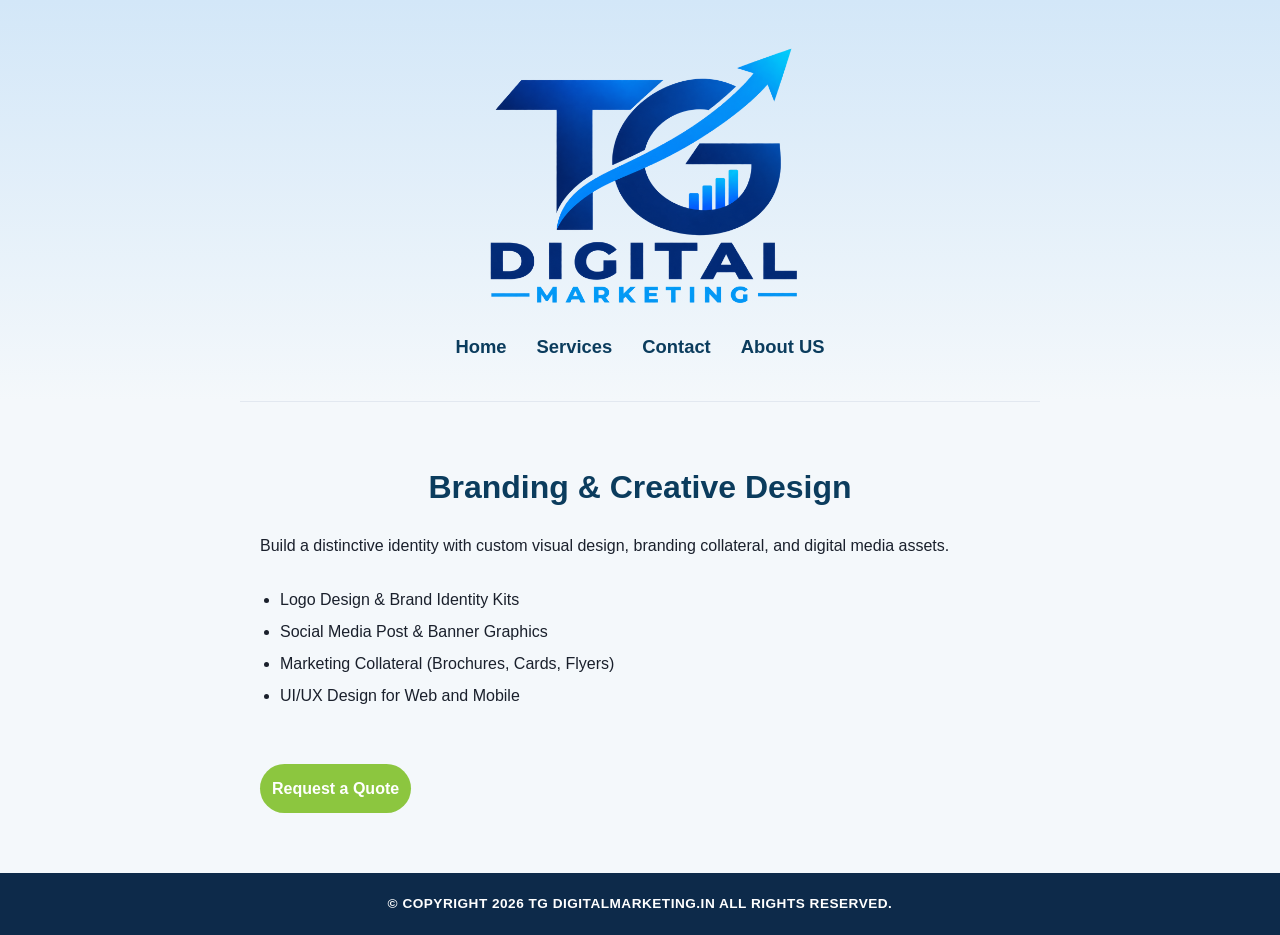
==== bcd.html @ 1688888a "Create bcd.html" ====
<!DOCTYPE html>
<html lang="en">
<head>
    <meta charset="UTF-8">
    <meta name="viewport" content="width=device-width, initial-scale=1.0">
    <title>Branding & Creative Design - TG Digital Marketing</title>
    <link rel="stylesheet" href="styles.css">
</head>
<body>

    <header class="hero" style="min-height: 40vh;">
        <div class="main-logo">
            <a href="index.html"><img src="mylogo1.png" alt="TG Digital Marketing Logo"></a>
        </div>
        <nav class="navigation">
            <a href="index.html#home">Home</a>
            <a href="index.html#services">Services</a>
            <a href="index.html#contact">Contact</a>
            <a href="index.html#about">About US</a>
        </nav>
    </header>

    <main class="content-section">
        <h2>Branding & Creative Design</h2>
        <p>Build a distinctive identity with custom visual design, branding collateral, and digital media assets.</p>
        <br>
        <ul style="line-height: 2; padding-left: 20px;">
            <li>Logo Design & Brand Identity Kits</li>
            <li>Social Media Post & Banner Graphics</li>
            <li>Marketing Collateral (Brochures, Cards, Flyers)</li>
            <li>UI/UX Design for Web and Mobile</li>
        </ul>
        <br><br>
        <a href="index.html#contact" class="btn-green" style="text-decoration: none; display: inline-block;">Request a Quote</a>
    </main>

    <footer>
        © COPYRIGHT 2026 TG DIGITALMARKETING.IN ALL RIGHTS RESERVED.
    </footer>

</body>
</html>
---- styles.css ----
/* General Setup */
* {
    margin: 0;
    padding: 0;
    box-sizing: border-box;
}

html {
    scroll-behavior: smooth;
}

body {
    font-family: Arial, Helvetica, sans-serif;
    background-color: #f4f8fb;
    color: #1a202c;
    line-height: 1.6;
}

/* Hero / Header Container */
.hero {
    min-height: 75vh;
    display: flex;
    flex-direction: column;
    align-items: center;
    justify-content: center;
    text-align: center;
    padding: 40px 20px;
    background: linear-gradient(180deg, #d3e7f8 0%, #f4f8fb 100%);
}

/* Logo Sizing & Responsive Adjustment */
.main-logo img {
    max-width: 400px; /* Adjust size if needed */
    width: 100%;
    height: auto;
    display: block;
    margin: 0 auto 25px auto;
    object-fit: contain;
}

/* Horizontal Navigation Links */
.navigation {
    display: flex;
    gap: 30px;
}

.navigation a {
    text-decoration: none;
    color: #0b3c5d;
    font-weight: bold;
    font-size: 1.15rem;
    transition: color 0.2s ease, transform 0.2s ease;
}

.navigation a:hover {
    color: #007adb;
    transform: translateY(-2px);
}

/* Content Sections */
.content-section {
    max-width: 800px;
    margin: 0 auto;
    padding: 60px 20px;
    border-top: 1px solid #e2e8f0;
}

.content-section h2 {
    color: #0b3c5d;
    font-size: 2rem;
    margin-bottom: 20px;
    text-align: center;
}

/* Services Grid & Cards */
.services-grid {
    display: grid;
    grid-template-columns: repeat(auto-fit, minmax(220px, 1fr));
    gap: 20px;
    margin-top: 20px;
}

.card {
    background: #ffffff;
    padding: 25px;
    border-radius: 8px;
    box-shadow: 0 2px 8px rgba(0,0,0,0.05);
    text-align: left; /* Forces all card text and contents to align left */
}

.card img {
    width: 180px; /* Forces a larger size */
    max-width: 100%;
    height: auto;
    display: block;
    margin: 0 0 15px 0; /* Align left with margin underneath */
    mix-blend-mode: multiply; /* Removes the white background around the image */
    background-color: transparent;
}

.card h3 {
    color: #0b3c5d;
    margin-bottom: 8px;
}

/* Contact Form Styling */
.contact-form {
    display: flex;
    flex-direction: column;
    gap: 15px;
    background: #ffffff;
    padding: 30px;
    border-radius: 8px;
    box-shadow: 0 2px 8px rgba(0,0,0,0.05);
}

/* Clickable Card Link Wrapper */
.card-link {
    text-decoration: none;
    color: inherit;
    display: block;
    transition: transform 0.2s ease, box-shadow 0.2s ease;
}

.card-link:hover .card {
    transform: translateY(-4px);
    box-shadow: 0 6px 16px rgba(0,0,0,0.1);
    cursor: pointer;
}
.form-group {
    display: flex;
    flex-direction: column;
}

.form-group label {
    font-weight: bold;
    margin-bottom: 6px;
    color: #333;
}

.form-group input, 
.form-group textarea {
    padding: 12px;
    border: 1px solid #ccc;
    border-radius: 6px;
    font-size: 1rem;
}

.btn-green {
    background-color: #8cc63f;
    color: #ffffff;
    padding: 12px;
    border: none;
    border-radius: 25px;
    font-weight: bold;
    font-size: 1rem;
    cursor: pointer;
    transition: background 0.2s ease;
}

.btn-green:hover {
    background-color: #7ab332;
}

/* Footer */
footer {
    background-color: #0d2a4a;
    color: #ffffff;
    text-align: center;
    padding: 20px 10px;
    font-size: 0.85rem;
    font-weight: bold;
    letter-spacing: 0.5px;
}
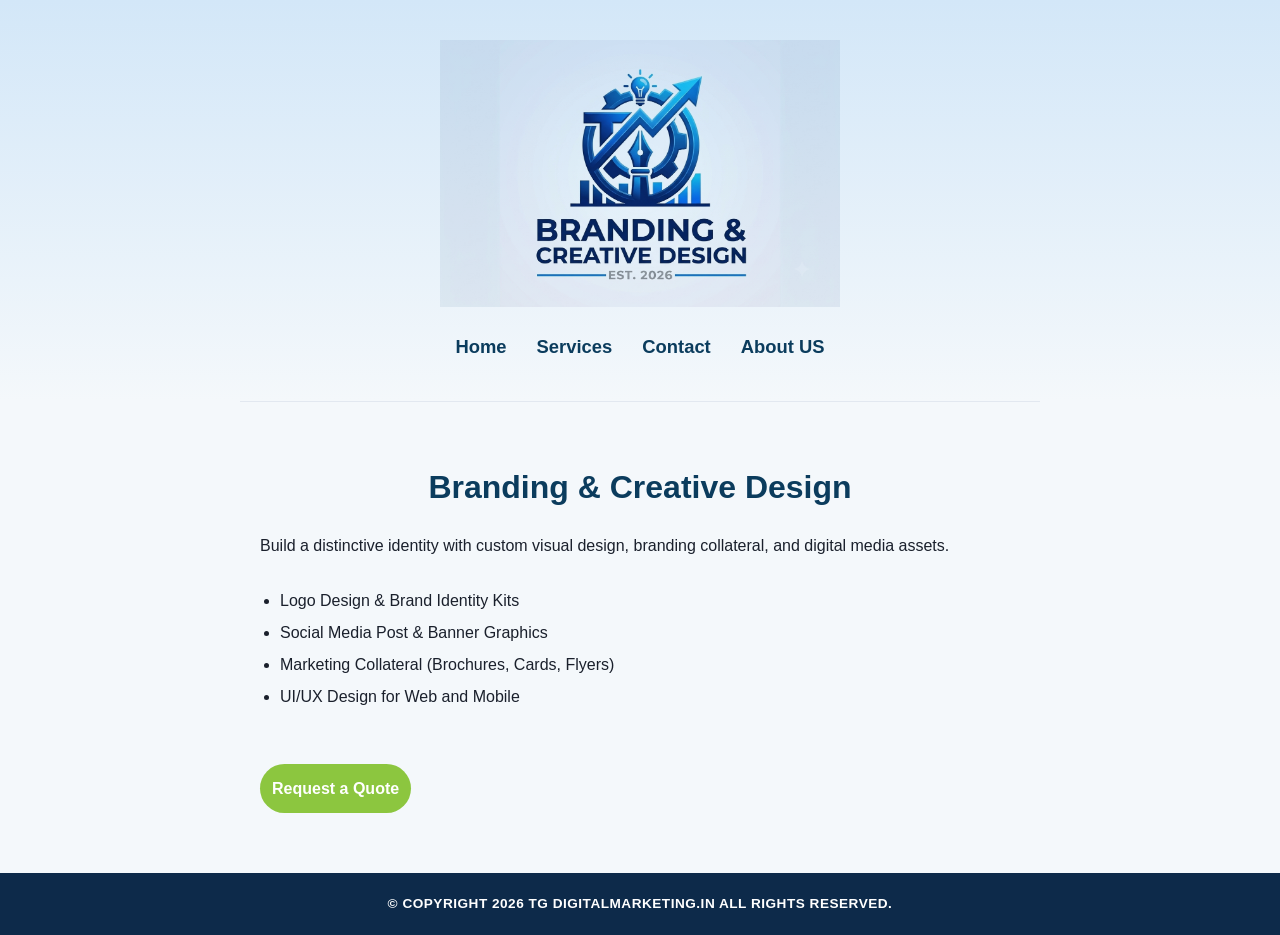
==== commit 3fa2007d: "Update bcd.html" ====
--- a/bcd.html
+++ b/bcd.html
@@ -9,9 +9,11 @@
 <body>
 
     <header class="hero" style="min-height: 40vh;">
-        <div class="main-logo">
-            <a href="index.html"><img src="mylogo1.png" alt="TG Digital Marketing Logo"></a>
-        </div>
+    <div class="main-logo">
+        <a href="index.html">
+            <img src="bcd.png" alt="Social Media Optimisation Logo" class="service-logo">
+        </a>
+    </div>
         <nav class="navigation">
             <a href="index.html#home">Home</a>
             <a href="index.html#services">Services</a>
@@ -31,7 +33,7 @@
             <li>UI/UX Design for Web and Mobile</li>
         </ul>
         <br><br>
-        <a href="index.html#contact" class="btn-green" style="text-decoration: none; display: inline-block;">Request a Quote</a>
+        <a href="quote.html" class="btn-green" style="text-decoration: none; display: inline-block;">Request a Quote</a>
     </main>
 
     <footer>
--- a/styles.css
+++ b/styles.css
@@ -75,17 +75,18 @@
 /* Services Grid & Cards */
 .services-grid {
     display: grid;
-    grid-template-columns: repeat(auto-fit, minmax(220px, 1fr));
-    gap: 20px;
-    margin-top: 20px;
+    grid-template-columns: repeat(5, 1fr); /* Forces exactly 5 equal columns in one row */
+    gap: 15px; /* Adjust spacing between cards if needed */
+    width: 100%;
 }
 
-.card {
-    background: #ffffff;
-    padding: 25px;
-    border-radius: 8px;
-    box-shadow: 0 2px 8px rgba(0,0,0,0.05);
-    text-align: left; /* Forces all card text and contents to align left */
+.card img {
+    max-width: 100%;
+    height: auto;
+    display: block;
+    margin: 0 auto 15px auto;
+    mix-blend-mode: multiply;
+    object-fit: contain;
 }
 
 .card img {
@@ -172,3 +173,19 @@
     font-weight: bold;
     letter-spacing: 0.5px;
 }
+
+@media (max-width: 900px) {
+    .services-grid {
+        grid-template-columns: repeat(auto-fit, minmax(200px, 1fr));
+    }
+}
+
+/* Custom size for individual service sub-page logos */
+.service-logo {
+    max-width: 150px; /* Adjust this number to make it larger or smaller */
+    height: auto;
+    object-fit: contain;
+    display: block;
+    margin: 0 auto;
+    mix-blend-mode: multiply; /* Keeps background seamless if logo has a white backdrop */
+}
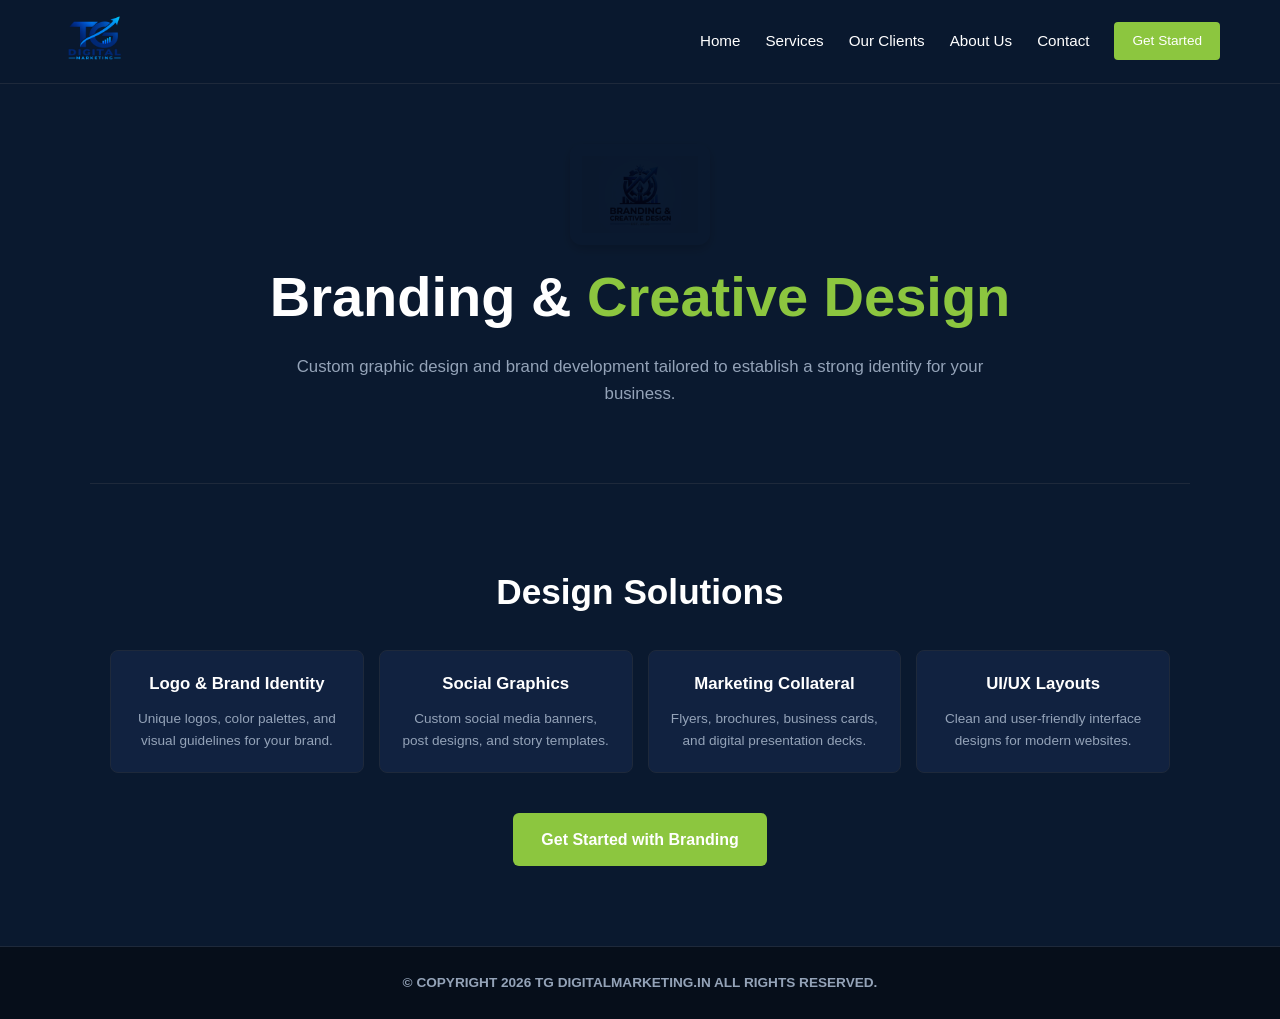
==== commit 9be3b806: "Update bcd.html" ====
--- a/bcd.html
+++ b/bcd.html
@@ -3,38 +3,61 @@
 <head>
     <meta charset="UTF-8">
     <meta name="viewport" content="width=device-width, initial-scale=1.0">
+    <link rel="icon" type="image/png" href="mylogo1.png">
     <title>Branding & Creative Design - TG Digital Marketing</title>
     <link rel="stylesheet" href="styles.css">
 </head>
 <body>
 
-    <header class="hero" style="min-height: 40vh;">
-    <div class="main-logo">
-        <a href="index.html">
-            <img src="bcd.png" alt="Social Media Optimisation Logo" class="service-logo">
-        </a>
-    </div>
-        <nav class="navigation">
-            <a href="index.html#home">Home</a>
-            <a href="index.html#services">Services</a>
-            <a href="index.html#contact">Contact</a>
-            <a href="index.html#about">About US</a>
-        </nav>
+    <header class="navbar">
+        <div class="nav-container">
+            <a href="index.html#home" class="logo-link">
+                <img src="mylogo1.png" alt="TG Digital Marketing Logo" class="nav-logo">
+            </a>
+            <nav class="nav-links">
+                <a href="index.html#home">Home</a>
+                <a href="index.html#services">Services</a>
+                <a href="index.html#ourclients">Our Clients</a>
+                <a href="index.html#about">About Us</a>
+                <a href="index.html#contact">Contact</a>
+                <a href="index.html#contact" class="btn-green nav-cta">Get Started</a>
+            </nav>
+        </div>
     </header>
 
-    <main class="content-section">
-        <h2>Branding & Creative Design</h2>
-        <p>Build a distinctive identity with custom visual design, branding collateral, and digital media assets.</p>
-        <br>
-        <ul style="line-height: 2; padding-left: 20px;">
-            <li>Logo Design & Brand Identity Kits</li>
-            <li>Social Media Post & Banner Graphics</li>
-            <li>Marketing Collateral (Brochures, Cards, Flyers)</li>
-            <li>UI/UX Design for Web and Mobile</li>
-        </ul>
-        <br><br>
-        <a href="quote.html" class="btn-green" style="text-decoration: none; display: inline-block;">Request a Quote</a>
-    </main>
+    <section class="subpage-hero">
+        <img src="bcd.png" alt="Branding & Creative Design" class="service-logo">
+        <h1 class="hero-title">Branding & <span class="highlight">Creative Design</span></h1>
+        <p class="hero-description">
+            Custom graphic design and brand development tailored to establish a strong identity for your business.
+        </p>
+    </section>
+
+    <section class="content-section">
+        <h2 class="section-title">Design Solutions</h2>
+        <div class="services-grid">
+            <div class="card">
+                <h3>Logo & Brand Identity</h3>
+                <p>Unique logos, color palettes, and visual guidelines for your brand.</p>
+            </div>
+            <div class="card">
+                <h3>Social Graphics</h3>
+                <p>Custom social media banners, post designs, and story templates.</p>
+            </div>
+            <div class="card">
+                <h3>Marketing Collateral</h3>
+                <p>Flyers, brochures, business cards, and digital presentation decks.</p>
+            </div>
+            <div class="card">
+                <h3>UI/UX Layouts</h3>
+                <p>Clean and user-friendly interface designs for modern websites.</p>
+            </div>
+        </div>
+
+        <div style="text-align: center; margin-top: 40px;">
+            <a href="index.html#contact" class="btn-green">Get Started with Branding</a>
+        </div>
+    </section>
 
     <footer>
         © COPYRIGHT 2026 TG DIGITALMARKETING.IN ALL RIGHTS RESERVED.
--- a/styles.css
+++ b/styles.css
@@ -1,4 +1,15 @@
-/* General Setup */
+/* Color Palette Variables */
+:root {
+    --bg-dark: #0a192f;
+    --bg-card: #112240;
+    --text-white: #ffffff;
+    --text-muted: #94a3b8;
+    --accent-green: #8cc63f;
+    --accent-green-hover: #7ab332;
+    --border-dark: #1e293b;
+}
+
+/* General Reset */
 * {
     margin: 0;
     padding: 0;
@@ -10,182 +21,325 @@
 }
 
 body {
-    font-family: Arial, Helvetica, sans-serif;
-    background-color: #f4f8fb;
-    color: #1a202c;
+    font-family: 'Segoe UI', Tahoma, Geneva, Verdana, sans-serif;
+    background-color: var(--bg-dark);
+    color: var(--text-white);
     line-height: 1.6;
 }
 
-/* Hero / Header Container */
-.hero {
-    min-height: 75vh;
-    display: flex;
-    flex-direction: column;
+/* Sticky Navigation Header */
+.navbar {
+    position: sticky;
+    top: 0;
+    z-index: 1000;
+    background-color: rgba(10, 25, 47, 0.95);
+    backdrop-filter: blur(8px);
+    border-bottom: 1px solid var(--border-dark);
+    padding: 15px 0;
+}
+
+.nav-container {
+    max-width: 1200px;
+    margin: 0 auto;
+    padding: 0 20px;
+    display: flex;
+    justify-content: space-between;
     align-items: center;
-    justify-content: center;
-    text-align: center;
-    padding: 40px 20px;
-    background: linear-gradient(180deg, #d3e7f8 0%, #f4f8fb 100%);
-}
-
-/* Logo Sizing & Responsive Adjustment */
-.main-logo img {
-    max-width: 400px; /* Adjust size if needed */
-    width: 100%;
-    height: auto;
-    display: block;
-    margin: 0 auto 25px auto;
+}
+
+.nav-logo {
+    height: 45px;
+    width: auto;
     object-fit: contain;
 }
 
-/* Horizontal Navigation Links */
-.navigation {
-    display: flex;
-    gap: 30px;
-}
-
-.navigation a {
+.nav-links {
+    display: flex;
+    align-items: center;
+    gap: 25px;
+}
+
+.nav-links a {
+    color: var(--text-white);
     text-decoration: none;
-    color: #0b3c5d;
-    font-weight: bold;
-    font-size: 1.15rem;
-    transition: color 0.2s ease, transform 0.2s ease;
-}
-
-.navigation a:hover {
-    color: #007adb;
-    transform: translateY(-2px);
+    font-weight: 500;
+    font-size: 0.95rem;
+    transition: color 0.2s ease;
+}
+
+.nav-links a:hover {
+    color: var(--accent-green);
+}
+
+.nav-cta {
+    padding: 8px 18px !important;
+    font-size: 0.85rem !important;
+    border-radius: 4px !important;
+}
+
+/* Main Hero Section */
+.hero-section {
+    background-color: var(--bg-dark);
+    padding: 100px 20px 80px 20px;
+    display: flex;
+    align-items: center;
+}
+
+.hero-container {
+    max-width: 1000px;
+    margin: 0 auto;
+    text-align: left;
+}
+
+.badge {
+    display: inline-block;
+    background-color: rgba(140, 198, 63, 0.15);
+    color: var(--accent-green);
+    font-size: 0.8rem;
+    font-weight: 700;
+    padding: 6px 14px;
+    border-radius: 20px;
+    letter-spacing: 1px;
+    margin-bottom: 25px;
+}
+
+.hero-title {
+    font-size: 3.5rem;
+    font-weight: 800;
+    line-height: 1.15;
+    margin-bottom: 25px;
+    color: var(--text-white);
+}
+
+.hero-title .highlight {
+    color: var(--accent-green);
+}
+
+.hero-subtitle {
+    font-size: 1.25rem;
+    color: var(--text-white);
+    margin-bottom: 12px;
+}
+
+.hero-description {
+    font-size: 1.05rem;
+    color: var(--text-muted);
+    max-width: 750px;
+    margin: 0 auto 35px auto;
+    line-height: 1.6;
+}
+
+/* Buttons */
+.hero-buttons {
+    display: flex;
+    gap: 15px;
+}
+
+.btn-green {
+    background-color: var(--accent-green);
+    color: #ffffff;
+    padding: 14px 28px;
+    border-radius: 6px;
+    font-weight: 700;
+    text-decoration: none;
+    display: inline-block;
+    border: none;
+    cursor: pointer;
+    transition: background 0.2s ease;
+}
+
+.btn-green:hover {
+    background-color: var(--accent-green-hover);
+}
+
+.btn-outline {
+    background-color: transparent;
+    color: var(--text-white);
+    padding: 14px 28px;
+    border-radius: 6px;
+    font-weight: 700;
+    text-decoration: none;
+    display: inline-block;
+    border: 1px solid var(--border-dark);
+    transition: border-color 0.2s ease, background 0.2s ease;
+}
+
+.btn-outline:hover {
+    border-color: var(--text-white);
+    background-color: rgba(255, 255, 255, 0.05);
 }
 
 /* Content Sections */
 .content-section {
-    max-width: 800px;
-    margin: 0 auto;
-    padding: 60px 20px;
-    border-top: 1px solid #e2e8f0;
-}
-
-.content-section h2 {
-    color: #0b3c5d;
-    font-size: 2rem;
-    margin-bottom: 20px;
-    text-align: center;
+    max-width: 1100px;
+    margin: 0 auto;
+    padding: 80px 20px;
+    border-top: 1px solid var(--border-dark);
+}
+
+.section-title {
+    color: var(--text-white);
+    font-size: 2.2rem;
+    margin-bottom: 30px;
+    text-align: center;
+}
+
+.subsection-title {
+    color: var(--accent-green);
+    margin: 25px 0 15px 0;
+    font-size: 1.3rem;
 }
 
 /* Services Grid & Cards */
 .services-grid {
     display: grid;
-    grid-template-columns: repeat(5, 1fr); /* Forces exactly 5 equal columns in one row */
-    gap: 15px; /* Adjust spacing between cards if needed */
+    grid-template-columns: repeat(auto-fit, minmax(200px, 1fr));
+    gap: 15px;
     width: 100%;
 }
 
-.card img {
-    max-width: 100%;
-    height: auto;
-    display: block;
-    margin: 0 auto 15px auto;
-    mix-blend-mode: multiply;
-    object-fit: contain;
-}
-
-.card img {
-    width: 180px; /* Forces a larger size */
-    max-width: 100%;
-    height: auto;
-    display: block;
-    margin: 0 0 15px 0; /* Align left with margin underneath */
-    mix-blend-mode: multiply; /* Removes the white background around the image */
-    background-color: transparent;
-}
-
-.card h3 {
-    color: #0b3c5d;
-    margin-bottom: 8px;
-}
-
-/* Contact Form Styling */
-.contact-form {
-    display: flex;
-    flex-direction: column;
-    gap: 15px;
-    background: #ffffff;
-    padding: 30px;
-    border-radius: 8px;
-    box-shadow: 0 2px 8px rgba(0,0,0,0.05);
-}
-
-/* Clickable Card Link Wrapper */
 .card-link {
     text-decoration: none;
     color: inherit;
     display: block;
-    transition: transform 0.2s ease, box-shadow 0.2s ease;
+}
+
+.card {
+    background: var(--bg-card);
+    padding: 20px;
+    border-radius: 8px;
+    height: 100%;
+    border: 1px solid var(--border-dark);
+    text-align: center;
+    transition: transform 0.2s ease, border-color 0.2s ease;
 }
 
 .card-link:hover .card {
-    transform: translateY(-4px);
-    box-shadow: 0 6px 16px rgba(0,0,0,0.1);
-    cursor: pointer;
-}
-.form-group {
-    display: flex;
-    flex-direction: column;
-}
-
-.form-group label {
-    font-weight: bold;
-    margin-bottom: 6px;
-    color: #333;
-}
-
-.form-group input, 
-.form-group textarea {
+    transform: translateY(-5px);
+    border-color: var(--accent-green);
+}
+
+.card img {
+    max-width: 90px !important;
+    width: 100%;
+    height: 80px;
+    display: block;
+    margin: 0 auto 15px auto;
+    object-fit: contain;
+}
+
+.card h3 {
+    color: var(--text-white);
+    font-size: 1.05rem;
+    margin-bottom: 10px;
+}
+
+.card p {
+    font-size: 0.85rem;
+    color: var(--text-muted);
+}
+
+/* SUB-PAGES SPECIFIC STYLES */
+.subpage-hero {
+    text-align: center;
+    padding: 60px 20px 40px 20px;
+    max-width: 900px;
+    margin: 0 auto;
+}
+
+/* Small, Centered Sub-Page Header Image */
+.service-logo {
+    max-width: 140px !important;
+    width: 100%;
+    height: auto;
+    display: block;
+    margin: 0 auto 20px auto !important;
+    object-fit: contain;
+    mix-blend-mode: multiply;
+    background: #ffffff;
     padding: 12px;
-    border: 1px solid #ccc;
-    border-radius: 6px;
-    font-size: 1rem;
-}
-
-.btn-green {
-    background-color: #8cc63f;
-    color: #ffffff;
-    padding: 12px;
-    border: none;
-    border-radius: 25px;
-    font-weight: bold;
-    font-size: 1rem;
-    cursor: pointer;
-    transition: background 0.2s ease;
-}
-
-.btn-green:hover {
-    background-color: #7ab332;
+    border-radius: 12px;
+    box-shadow: 0 4px 12px rgba(0, 0, 0, 0.2);
+}
+
+/* Our Clients Banner */
+.clients-section {
+    padding: 80px 20px;
+    text-align: center;
+    overflow: hidden;
+    border-top: 1px solid var(--border-dark);
+}
+
+.infinite-slider {
+    width: 100%;
+    max-width: 1100px;
+    height: 110px;
+    margin: 0 auto;
+    overflow: hidden;
+    position: relative;
+    background: #ffffff;
+    border-radius: 12px;
+}
+
+.infinite-track {
+    display: flex;
+    width: 200%;
+    animation: scrollAll 15s linear infinite;
+}
+
+.infinite-slider:hover .infinite-track {
+    animation-play-state: paused;
+}
+
+.client-slide {
+    width: 10%;
+    height: 110px;
+    display: flex;
+    align-items: center;
+    justify-content: center;
+    padding: 15px;
+    box-sizing: border-box;
+    flex-shrink: 0;
+}
+
+.client-slide img {
+    max-width: 100%;
+    max-height: 100%;
+    object-fit: contain;
+    mix-blend-mode: multiply;
+}
+
+@keyframes scrollAll {
+    0% {
+        transform: translateX(0);
+    }
+    100% {
+        transform: translateX(-50%);
+    }
 }
 
 /* Footer */
 footer {
-    background-color: #0d2a4a;
-    color: #ffffff;
-    text-align: center;
-    padding: 20px 10px;
+    background-color: #060e1a;
+    color: var(--text-muted);
+    text-align: center;
+    padding: 25px 10px;
     font-size: 0.85rem;
     font-weight: bold;
-    letter-spacing: 0.5px;
-}
-
+    border-top: 1px solid var(--border-dark);
+}
+
+/* Mobile Responsiveness */
 @media (max-width: 900px) {
-    .services-grid {
-        grid-template-columns: repeat(auto-fit, minmax(200px, 1fr));
-    }
-}
-
-/* Custom size for individual service sub-page logos */
-.service-logo {
-    max-width: 150px; /* Adjust this number to make it larger or smaller */
-    height: auto;
-    object-fit: contain;
-    display: block;
-    margin: 0 auto;
-    mix-blend-mode: multiply; /* Keeps background seamless if logo has a white backdrop */
-}
+    .hero-title {
+        font-size: 2.4rem;
+    }
+
+    .client-slide {
+        width: 20%;
+    }
+
+    .nav-links a:not(.nav-cta) {
+        display: none;
+    }
+}
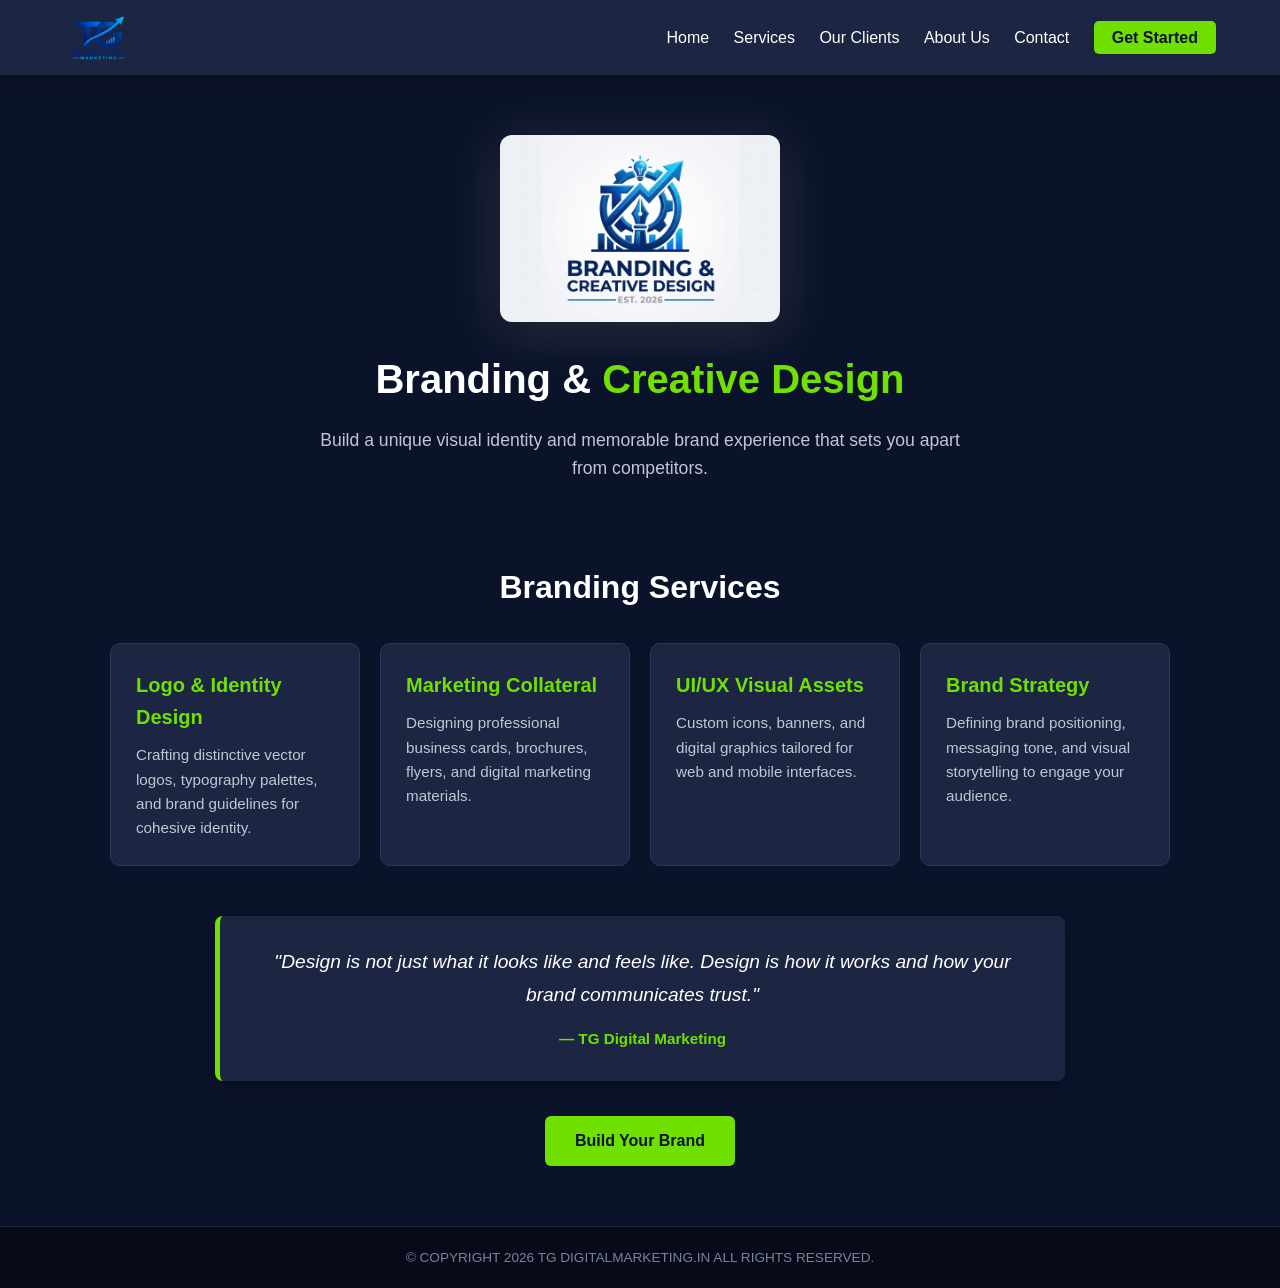
==== commit 39a58128: "Update bcd.html" ====
--- a/bcd.html
+++ b/bcd.html
@@ -3,62 +3,288 @@
 <head>
     <meta charset="UTF-8">
     <meta name="viewport" content="width=device-width, initial-scale=1.0">
-    <link rel="icon" type="image/png" href="mylogo1.png">
     <title>Branding & Creative Design - TG Digital Marketing</title>
-    <link rel="stylesheet" href="styles.css">
+    <link rel="icon" href="mylogo1.png" type="image/png">
+    
+    <style>
+        /* Global Styles */
+        * {
+            margin: 0;
+            padding: 0;
+            box-sizing: border-box;
+            font-family: 'Segoe UI', Tahoma, Geneva, Verdana, sans-serif;
+        }
+
+        body {
+            background-color: #0b132b;
+            color: #ffffff;
+            line-height: 1.6;
+        }
+
+        /* Header / Navbar */
+        header {
+            background-color: #1c2541;
+            padding: 15px 5%;
+            position: sticky;
+            top: 0;
+            z-index: 1000;
+            box-shadow: 0 4px 10px rgba(0, 0, 0, 0.3);
+        }
+
+        .nav-container {
+            display: flex;
+            justify-content: space-between;
+            align-items: center;
+            max-width: 1200px;
+            margin: 0 auto;
+        }
+
+        .logo-link img {
+            height: 45px;
+            width: auto;
+            display: block;
+        }
+
+        nav a {
+            color: #ffffff;
+            text-decoration: none;
+            margin-left: 20px;
+            font-weight: 500;
+            transition: color 0.3s;
+        }
+
+        nav a:hover {
+            color: #70e000;
+        }
+
+        .btn-get-started {
+            background-color: #70e000;
+            color: #0b132b !important;
+            padding: 8px 18px;
+            border-radius: 5px;
+            font-weight: bold;
+        }
+
+        .btn-get-started:hover {
+            background-color: #5bb300;
+        }
+
+        /* Hero Section */
+        .hero {
+            text-align: center;
+            padding: 60px 20px 40px;
+            background-color: #0b132b;
+        }
+
+        .hero-img {
+            width: 100%;
+            max-width: 280px;
+            height: auto;
+            display: block;
+            margin: 0 auto 25px auto;
+            border-radius: 12px;
+            filter: drop-shadow(0px 8px 25px rgba(255, 255, 255, 0.15)) drop-shadow(0px 4px 10px rgba(0, 0, 0, 0.5));
+            transition: transform 0.3s ease;
+        }
+
+        .hero-img:hover {
+            transform: scale(1.03);
+        }
+
+        .hero h1 {
+            font-size: 2.5rem;
+            margin-bottom: 15px;
+            color: #ffffff;
+        }
+
+        .hero h1 span {
+            color: #70e000;
+        }
+
+        .hero p {
+            max-width: 650px;
+            margin: 0 auto;
+            color: #c0c6d4;
+            font-size: 1.1rem;
+        }
+
+        /* Service Cards Section */
+        .services-section {
+            max-width: 1100px;
+            margin: 40px auto;
+            padding: 0 20px;
+        }
+
+        .services-section h2 {
+            text-align: center;
+            font-size: 2rem;
+            margin-bottom: 30px;
+            color: #ffffff;
+        }
+
+        .cards-grid {
+            display: grid;
+            grid-template-columns: repeat(auto-fit, minmax(240px, 1fr));
+            gap: 20px;
+        }
+
+        .card {
+            background-color: #1c2541;
+            padding: 25px;
+            border-radius: 10px;
+            border: 1px solid #2a385b;
+            transition: transform 0.3s, border-color 0.3s;
+        }
+
+        .card:hover {
+            transform: translateY(-5px);
+            border-color: #70e000;
+        }
+
+        .card h3 {
+            color: #70e000;
+            font-size: 1.25rem;
+            margin-bottom: 10px;
+        }
+
+        .card p {
+            color: #c0c6d4;
+            font-size: 0.95rem;
+        }
+
+        /* Quote Section Below Cards */
+        .quote-section {
+            background-color: #1c2541;
+            border-left: 5px solid #70e000;
+            max-width: 850px;
+            margin: 50px auto 30px auto;
+            padding: 30px 40px;
+            border-radius: 8px;
+            box-shadow: 0 6px 15px rgba(0, 0, 0, 0.2);
+            text-align: center;
+        }
+
+        .quote-section blockquote {
+            font-size: 1.2rem;
+            font-style: italic;
+            color: #ffffff;
+            line-height: 1.7;
+            margin-bottom: 15px;
+        }
+
+        .quote-section cite {
+            display: block;
+            font-size: 0.95rem;
+            font-weight: bold;
+            color: #70e000;
+            font-style: normal;
+        }
+
+        /* Action Button */
+        .cta-container {
+            text-align: center;
+            margin: 35px 0 60px 0;
+        }
+
+        .btn-action {
+            display: inline-block;
+            background-color: #70e000;
+            color: #0b132b;
+            padding: 12px 30px;
+            font-size: 1rem;
+            font-weight: bold;
+            text-decoration: none;
+            border-radius: 6px;
+            transition: background-color 0.3s, transform 0.2s;
+        }
+
+        .btn-action:hover {
+            background-color: #5bb300;
+            transform: scale(1.05);
+        }
+
+        /* Footer */
+        footer {
+            background-color: #070b19;
+            text-align: center;
+            padding: 20px;
+            font-size: 0.85rem;
+            color: #7a8296;
+            border-top: 1px solid #1c2541;
+        }
+
+        @media (max-width: 768px) {
+            .hero h1 { font-size: 2rem; }
+            .quote-section { padding: 20px; }
+            .hero-img { max-width: 220px; }
+        }
+    </style>
 </head>
 <body>
 
-    <header class="navbar">
+    <!-- Header Navigation -->
+    <header>
         <div class="nav-container">
             <a href="index.html#home" class="logo-link">
-                <img src="mylogo1.png" alt="TG Digital Marketing Logo" class="nav-logo">
+                <img src="mylogo1.png" alt="TG Digital Marketing Logo">
             </a>
-            <nav class="nav-links">
+            <nav>
                 <a href="index.html#home">Home</a>
                 <a href="index.html#services">Services</a>
                 <a href="index.html#ourclients">Our Clients</a>
                 <a href="index.html#about">About Us</a>
                 <a href="index.html#contact">Contact</a>
-                <a href="index.html#contact" class="btn-green nav-cta">Get Started</a>
+                <a href="index.html#contact" class="btn-get-started">Get Started</a>
             </nav>
         </div>
     </header>
 
-    <section class="subpage-hero">
-        <img src="bcd.png" alt="Branding & Creative Design" class="service-logo">
-        <h1 class="hero-title">Branding & <span class="highlight">Creative Design</span></h1>
-        <p class="hero-description">
-            Custom graphic design and brand development tailored to establish a strong identity for your business.
+    <!-- Hero Section -->
+    <section class="hero">
+        <img src="bcd.png" alt="Branding and Creative Design" class="hero-img">
+        <h1>Branding & <span>Creative Design</span></h1>
+        <p>
+            Build a unique visual identity and memorable brand experience that sets you apart from competitors.
         </p>
     </section>
 
-    <section class="content-section">
-        <h2 class="section-title">Design Solutions</h2>
-        <div class="services-grid">
-            <div class="card">
-                <h3>Logo & Brand Identity</h3>
-                <p>Unique logos, color palettes, and visual guidelines for your brand.</p>
-            </div>
-            <div class="card">
-                <h3>Social Graphics</h3>
-                <p>Custom social media banners, post designs, and story templates.</p>
+    <!-- BCD Services Cards -->
+    <section class="services-section">
+        <h2>Branding Services</h2>
+        <div class="cards-grid">
+            <div class="card">
+                <h3>Logo & Identity Design</h3>
+                <p>Crafting distinctive vector logos, typography palettes, and brand guidelines for cohesive identity.</p>
             </div>
             <div class="card">
                 <h3>Marketing Collateral</h3>
-                <p>Flyers, brochures, business cards, and digital presentation decks.</p>
-            </div>
-            <div class="card">
-                <h3>UI/UX Layouts</h3>
-                <p>Clean and user-friendly interface designs for modern websites.</p>
-            </div>
-        </div>
-
-        <div style="text-align: center; margin-top: 40px;">
-            <a href="index.html#contact" class="btn-green">Get Started with Branding</a>
+                <p>Designing professional business cards, brochures, flyers, and digital marketing materials.</p>
+            </div>
+            <div class="card">
+                <h3>UI/UX Visual Assets</h3>
+                <p>Custom icons, banners, and digital graphics tailored for web and mobile interfaces.</p>
+            </div>
+            <div class="card">
+                <h3>Brand Strategy</h3>
+                <p>Defining brand positioning, messaging tone, and visual storytelling to engage your audience.</p>
+            </div>
+        </div>
+
+        <!-- Quote Section Below Cards -->
+        <div class="quote-section">
+            <blockquote>
+                "Design is not just what it looks like and feels like. Design is how it works and how your brand communicates trust."
+            </blockquote>
+            <cite>— TG Digital Marketing</cite>
+        </div>
+
+        <!-- CTA Link -->
+        <div class="cta-container">
+            <a href="index.html#contact" class="btn-action">Build Your Brand</a>
         </div>
     </section>
 
+    <!-- Footer -->
     <footer>
         © COPYRIGHT 2026 TG DIGITALMARKETING.IN ALL RIGHTS RESERVED.
     </footer>
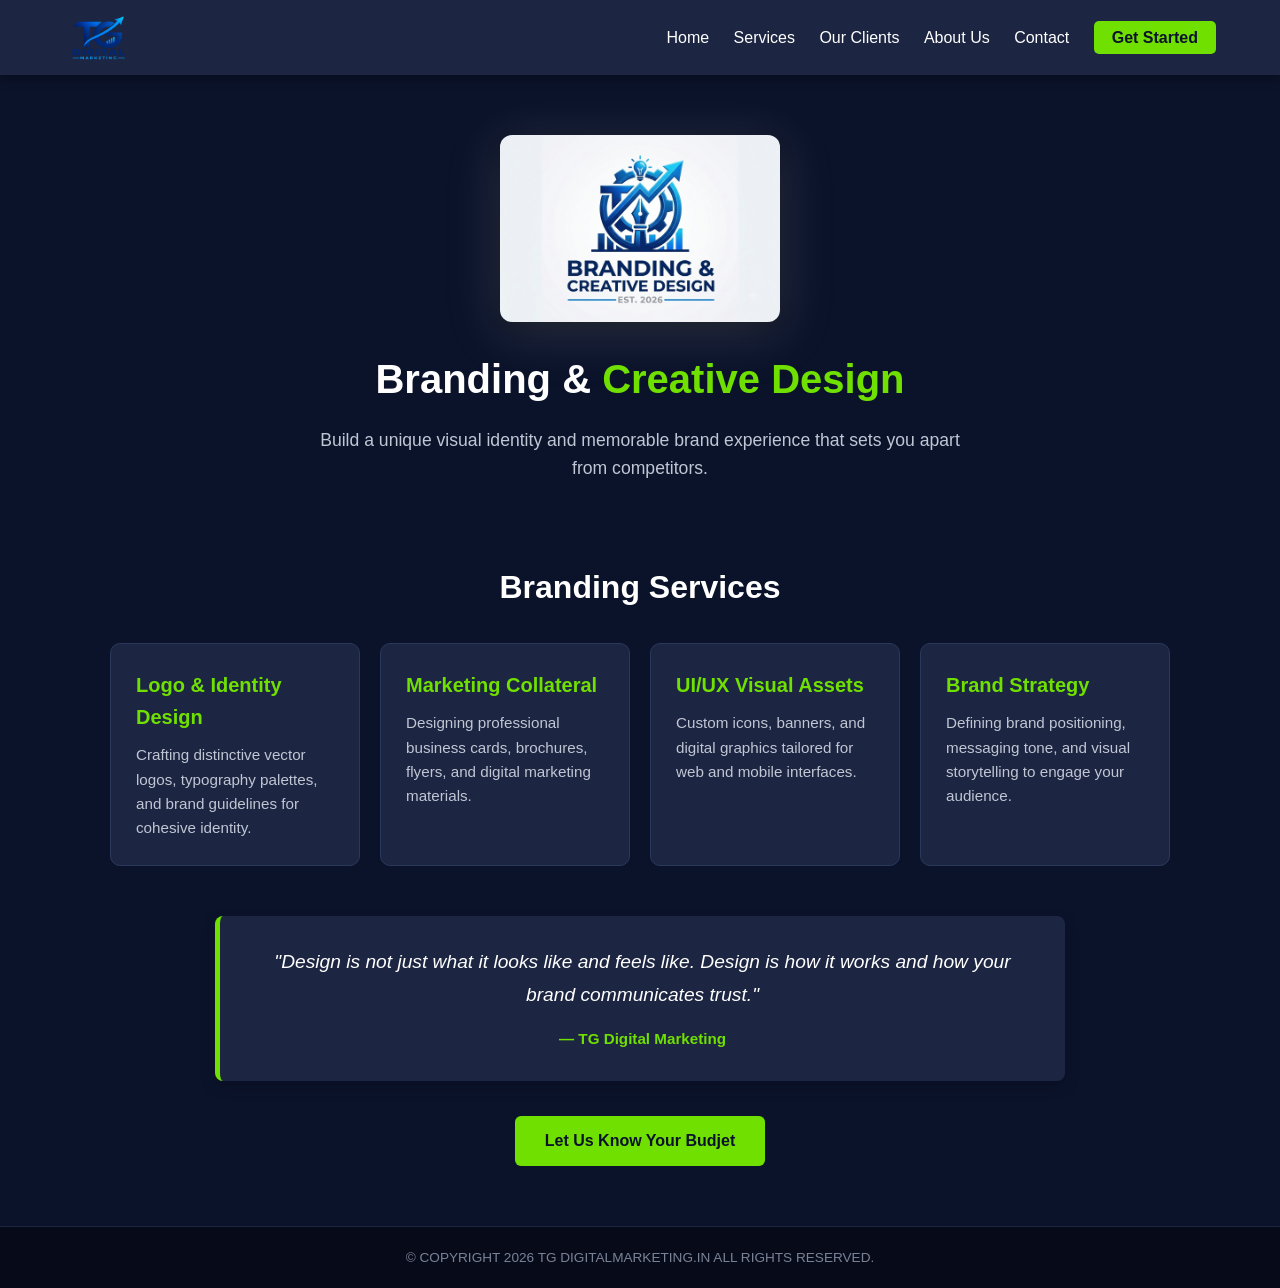
==== commit ca956ac1: "Update bcd.html" ====
--- a/bcd.html
+++ b/bcd.html
@@ -280,7 +280,7 @@
 
         <!-- CTA Link -->
         <div class="cta-container">
-            <a href="index.html#contact" class="btn-action">Build Your Brand</a>
+            <a href="quote.html#contact" class="btn-action">Let Us Know Your Budjet</a>
         </div>
     </section>
 
